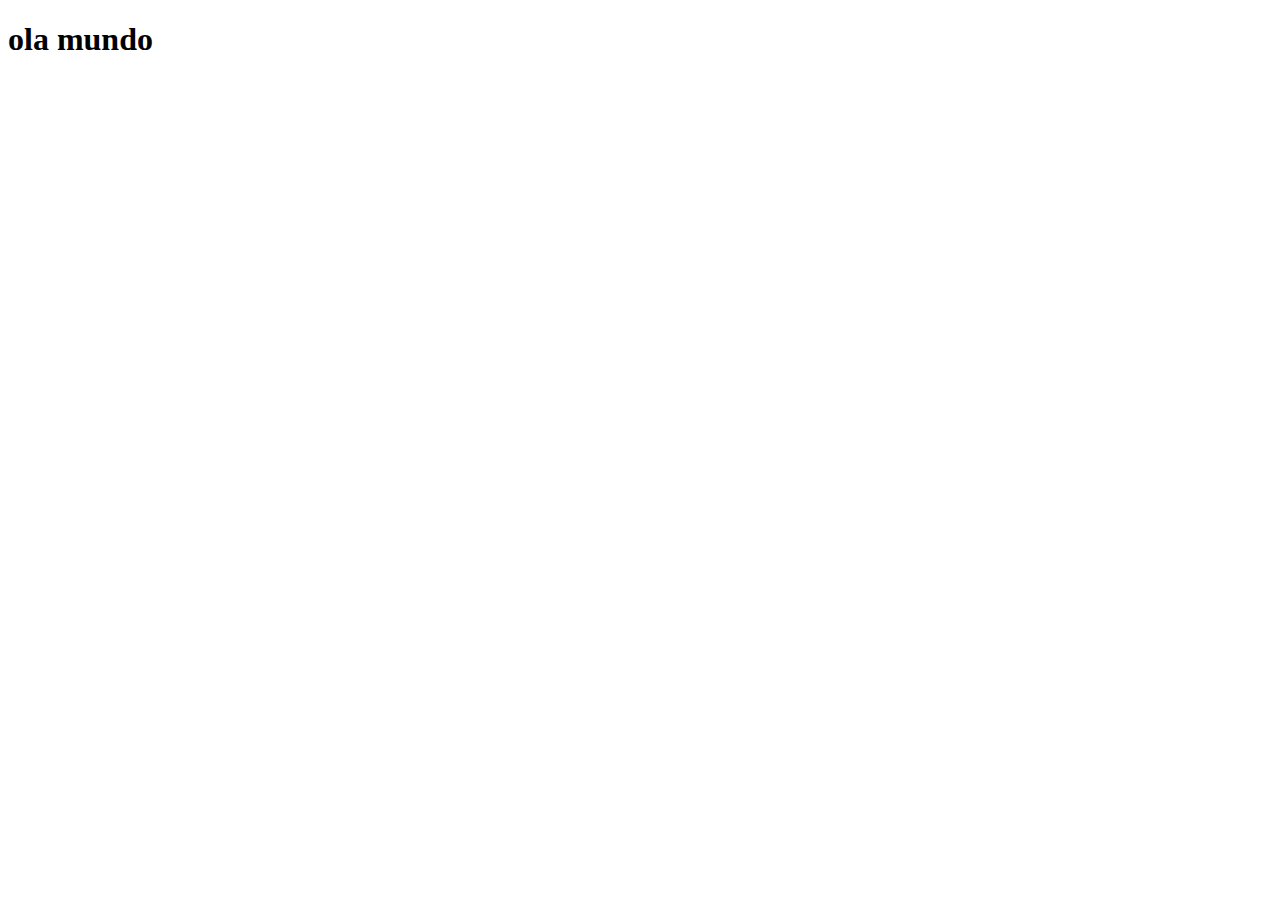
==== index.html @ 9386f7e9 "criei pagina principal" ====
<!DOCTYPE html>
<html lang="pt-br">
<head>
    <meta charset="UTF-8">
    <meta http-equiv="X-UA-Compatible" content="IE=edge">
    <meta name="viewport" content="width=device-width, initial-scale=1.0">
    <title>Projeto Redes Sociais</title>
    <link rel="shortcut icon" href="favicon.ico" type="image/x-icon">
    <link rel="stylesheet" href="estilos/style.css">
</head>
<body>
    <h1>ola mundo</h1>
</body>
</html>
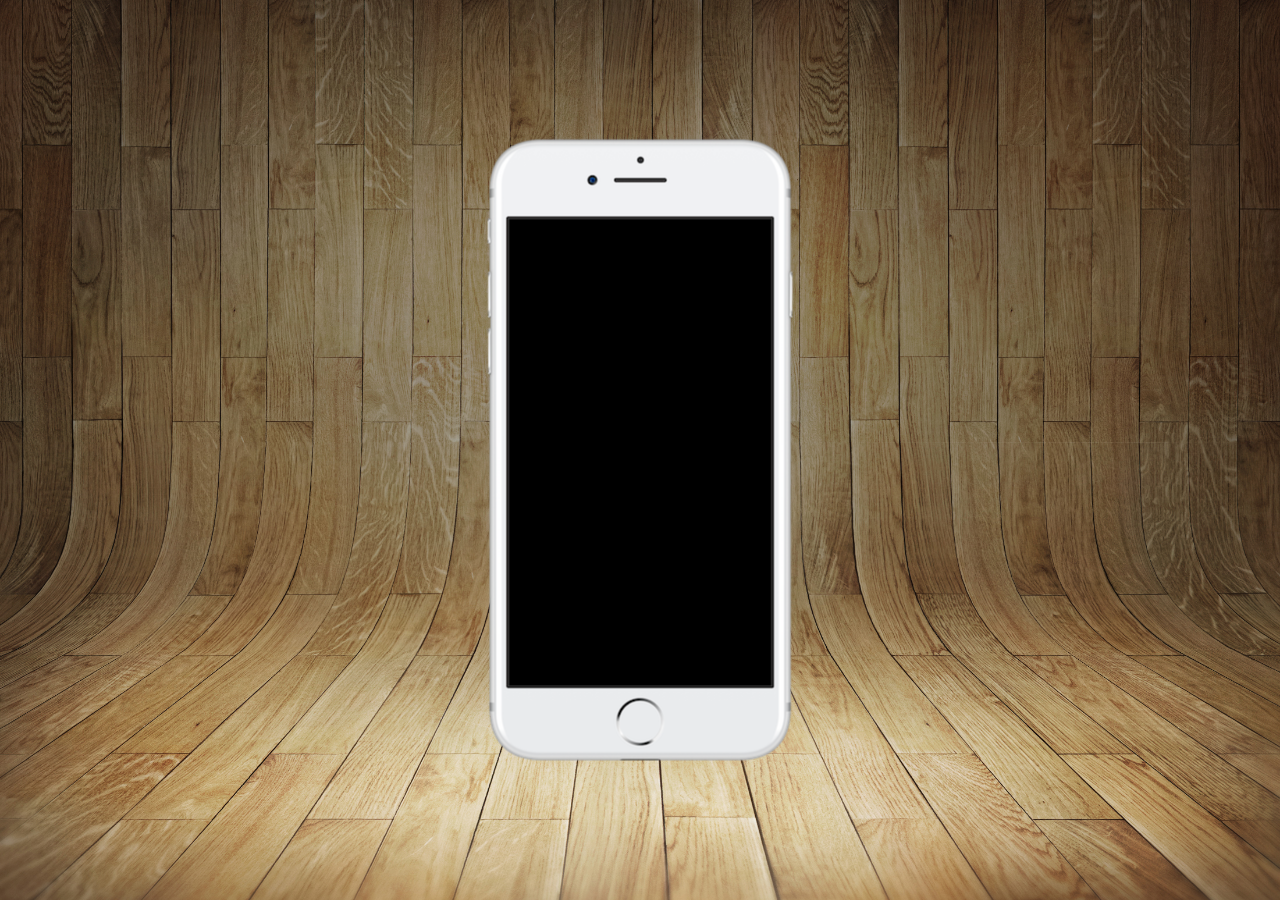
==== commit 67f49408: "projeto sociais" ====
--- a/index.html
+++ b/index.html
@@ -9,6 +9,13 @@
     <link rel="stylesheet" href="estilos/style.css">
 </head>
 <body>
-    <h1>ola mundo</h1>
+   <main>
+    <section id="telefone">
+        
+    </section>
+    <section id="redessociais">
+
+    </section>
+   </main>
 </body>
 </html>--- a/estilos/style.css
+++ b/estilos/style.css
@@ -0,0 +1,31 @@
+@charset "UTF-8";
+
+*{
+    margin: 0px;
+    padding: 0px;
+    font-family: Arial, Helvetica, sans-serif;
+}
+html, body{
+    width: 100vw;
+    height: 100vh;
+    background-color: black;
+}
+body{
+    background: url(../imagens/fundo-madeira.jpg) no-repeat top center;
+    background-size: cover;
+}
+main{
+    position: relative;
+    height: 100vh;
+    
+}
+section#telefone{
+    position: absolute;
+    top: 50%;
+    left: 50%;
+    transform: translate(-50%, -50%);
+    height: 627px;
+    width: 311px;
+    background-color: blue;
+    background: url(../imagens/frame-iphone.png) no-repeat;
+}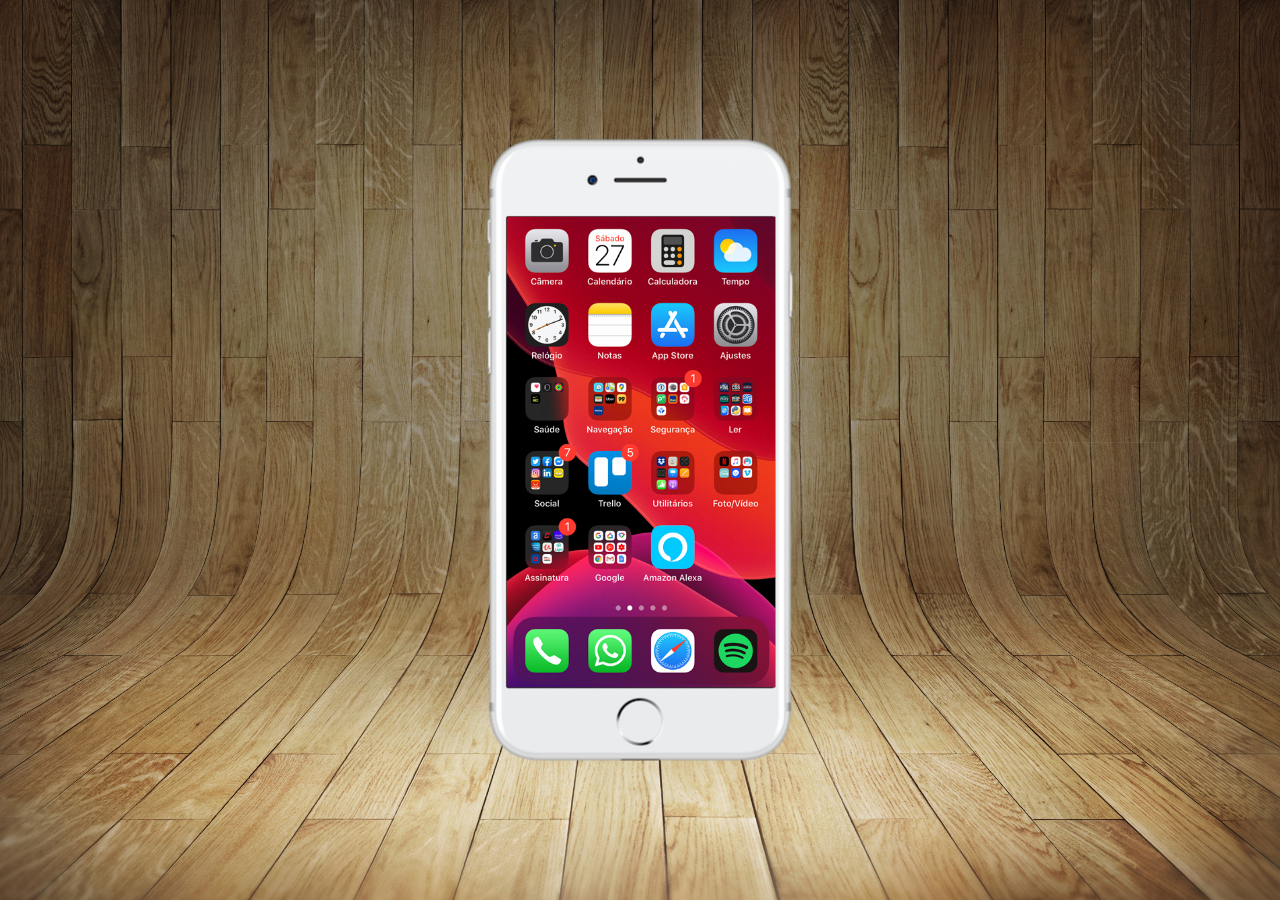
==== commit b686e071: "criei a tela home" ====
--- a/index.html
+++ b/index.html
@@ -11,7 +11,9 @@
 <body>
    <main>
     <section id="telefone">
-        
+        <iframe src="home.html" name="tela" id="tela" frameborder="0">
+
+        </iframe>
     </section>
     <section id="redessociais">
 
--- a/estilos/style.css
+++ b/estilos/style.css
@@ -13,6 +13,7 @@
 body{
     background: url(../imagens/fundo-madeira.jpg) no-repeat top center;
     background-size: cover;
+    background-attachment: fixed;
 }
 main{
     position: relative;
@@ -28,4 +29,12 @@
     width: 311px;
     background-color: blue;
     background: url(../imagens/frame-iphone.png) no-repeat;
+}
+iframe#tela {
+    position: relative;
+    top: 80px;
+    left: 22px;
+    width: 269px;
+    height: 471px;
+
 }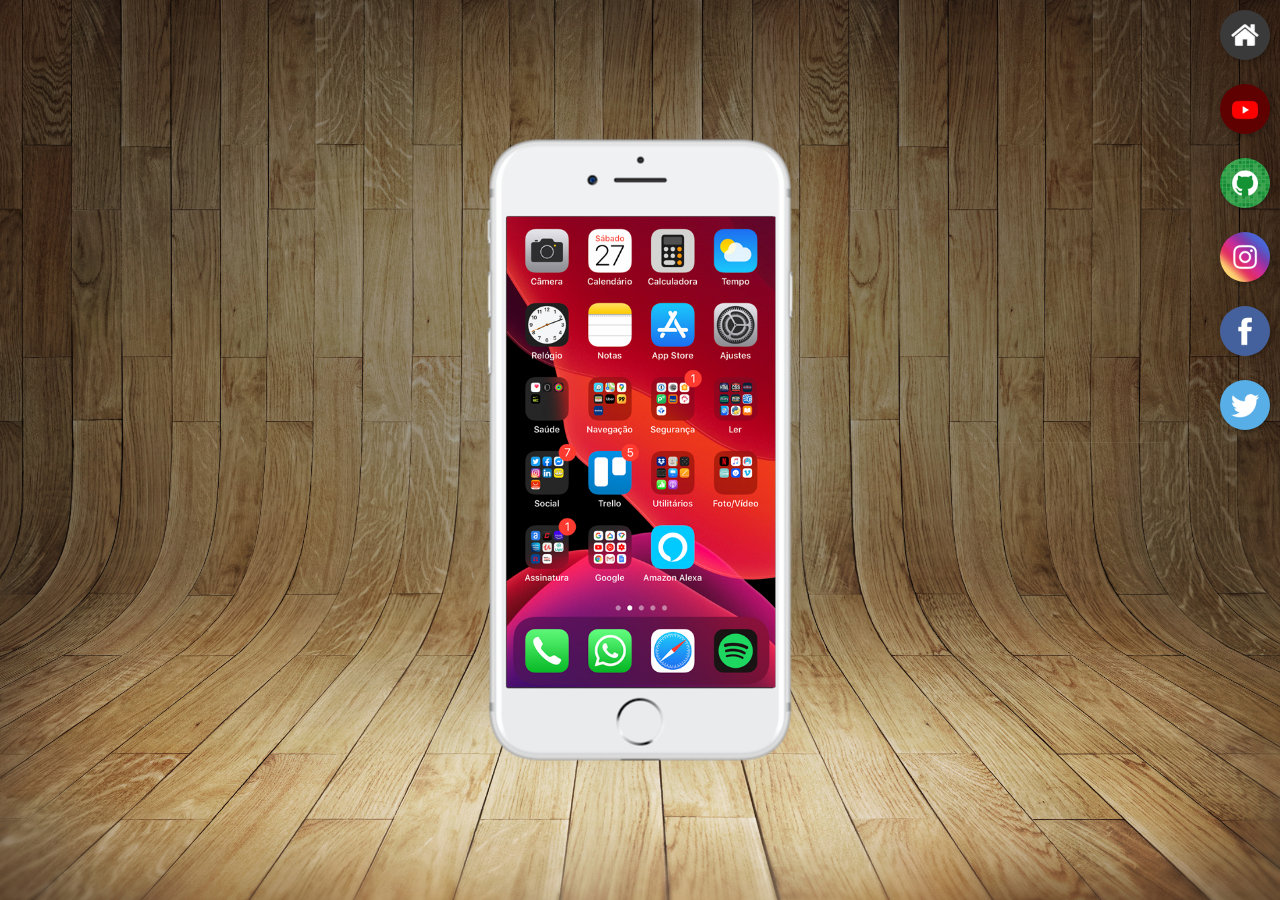
==== commit a6850e9e: "criei botoes na lateral" ====
--- a/index.html
+++ b/index.html
@@ -12,11 +12,16 @@
    <main>
     <section id="telefone">
         <iframe src="home.html" name="tela" id="tela" frameborder="0">
-
+            Seu Navegador não é compativel com Isso....
         </iframe>
     </section>
     <section id="redessociais">
-
+        <a href="#" target="tela"><img src="imagens/logo-home.jpg" alt="home"></a><br>
+        <a href="#" target="tela"><img src="imagens/logo-youtube.jpg" alt="youtube"></a><br>
+        <a href="#" target="tela"><img src="imagens/logo-github.jpg" alt="GitHub"></a><br>
+        <a href="#" target="tela"><img src="imagens/logo-instagram.jpg" alt="Instagran"></a><br>
+        <a href="#" target="tela"><img src="imagens/logo-facebook.jpg" alt="facebook"></a><br>
+        <a href="#" target="tela"><img src="imagens/logo-twitter.jpg" alt="twitter"></a>
     </section>
    </main>
 </body>
--- a/estilos/style.css
+++ b/estilos/style.css
@@ -37,4 +37,22 @@
     width: 269px;
     height: 471px;
 
+}
+section#redessociais{
+    text-align: right;
+}
+section#redessociais img{
+    margin: 10px;
+    width: 50px;
+    border-radius: 50%;
+    box-shadow: 2px 2px 5px rgba(0, 0, 0, 0.26);
+    box-sizing: border-box;
+}
+section#redessociais img:hover{
+    border: 2px solid rgba(255, 255, 255, 0.708);
+    transform: translate(-3px, -3px);
+    box-shadow: 5px 5px 10px rgba(0, 0, 0, 0.733);
+    transition: transform 0.4s; border 1s;
+
+
 }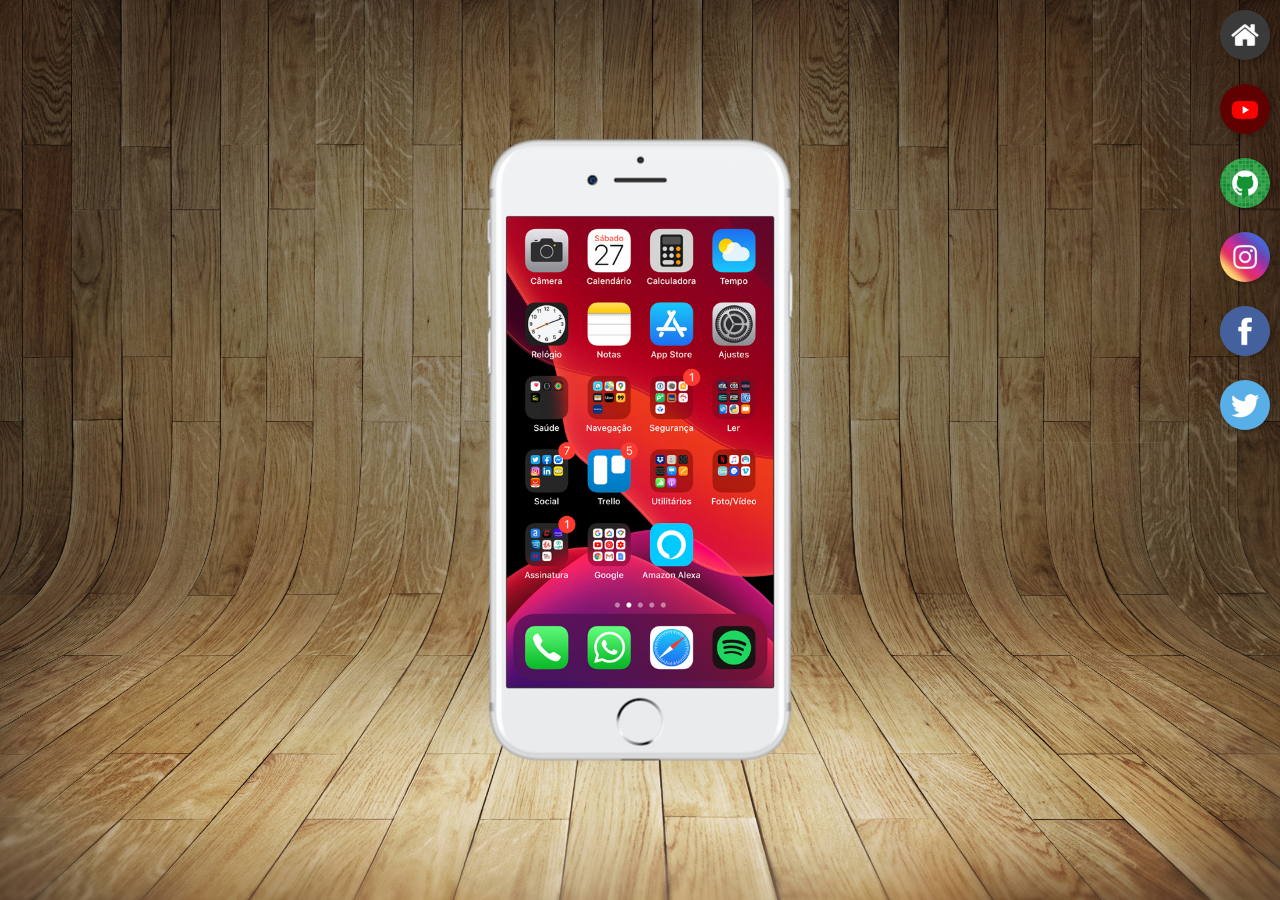
==== commit d8594ca9: "SITE FINAL" ====
--- a/index.html
+++ b/index.html
@@ -16,12 +16,12 @@
         </iframe>
     </section>
     <section id="redessociais">
-        <a href="#" target="tela"><img src="imagens/logo-home.jpg" alt="home"></a><br>
-        <a href="#" target="tela"><img src="imagens/logo-youtube.jpg" alt="youtube"></a><br>
-        <a href="#" target="tela"><img src="imagens/logo-github.jpg" alt="GitHub"></a><br>
-        <a href="#" target="tela"><img src="imagens/logo-instagram.jpg" alt="Instagran"></a><br>
-        <a href="#" target="tela"><img src="imagens/logo-facebook.jpg" alt="facebook"></a><br>
-        <a href="#" target="tela"><img src="imagens/logo-twitter.jpg" alt="twitter"></a>
+        <a href="home.html" target="tela"><img src="imagens/logo-home.jpg" alt="home"></a><br>
+        <a href="youtube.html" target="tela"><img src="imagens/logo-youtube.jpg" alt="youtube"></a><br>
+        <a href="github.html" target="tela"><img src="imagens/logo-github.jpg" alt="GitHub"></a><br>
+        <a href="instagran.html" target="tela"><img src="imagens/logo-instagram.jpg" alt="Instagran"></a><br>
+        <a href="facebook.html" target="tela"><img src="imagens/logo-facebook.jpg" alt="facebook"></a><br>
+        <a href="twitter.html" target="tela"><img src="imagens/logo-twitter.jpg" alt="twitter"></a>
     </section>
    </main>
 </body>
--- a/estilos/style.css
+++ b/estilos/style.css
@@ -34,7 +34,7 @@
     position: relative;
     top: 80px;
     left: 22px;
-    width: 269px;
+    width: 267px;
     height: 471px;
 
 }
@@ -52,7 +52,7 @@
     border: 2px solid rgba(255, 255, 255, 0.708);
     transform: translate(-3px, -3px);
     box-shadow: 5px 5px 10px rgba(0, 0, 0, 0.733);
-    transition: transform 0.4s; border 1s;
+    transition: transform 0.4s, border .2s; 
 
 
 }